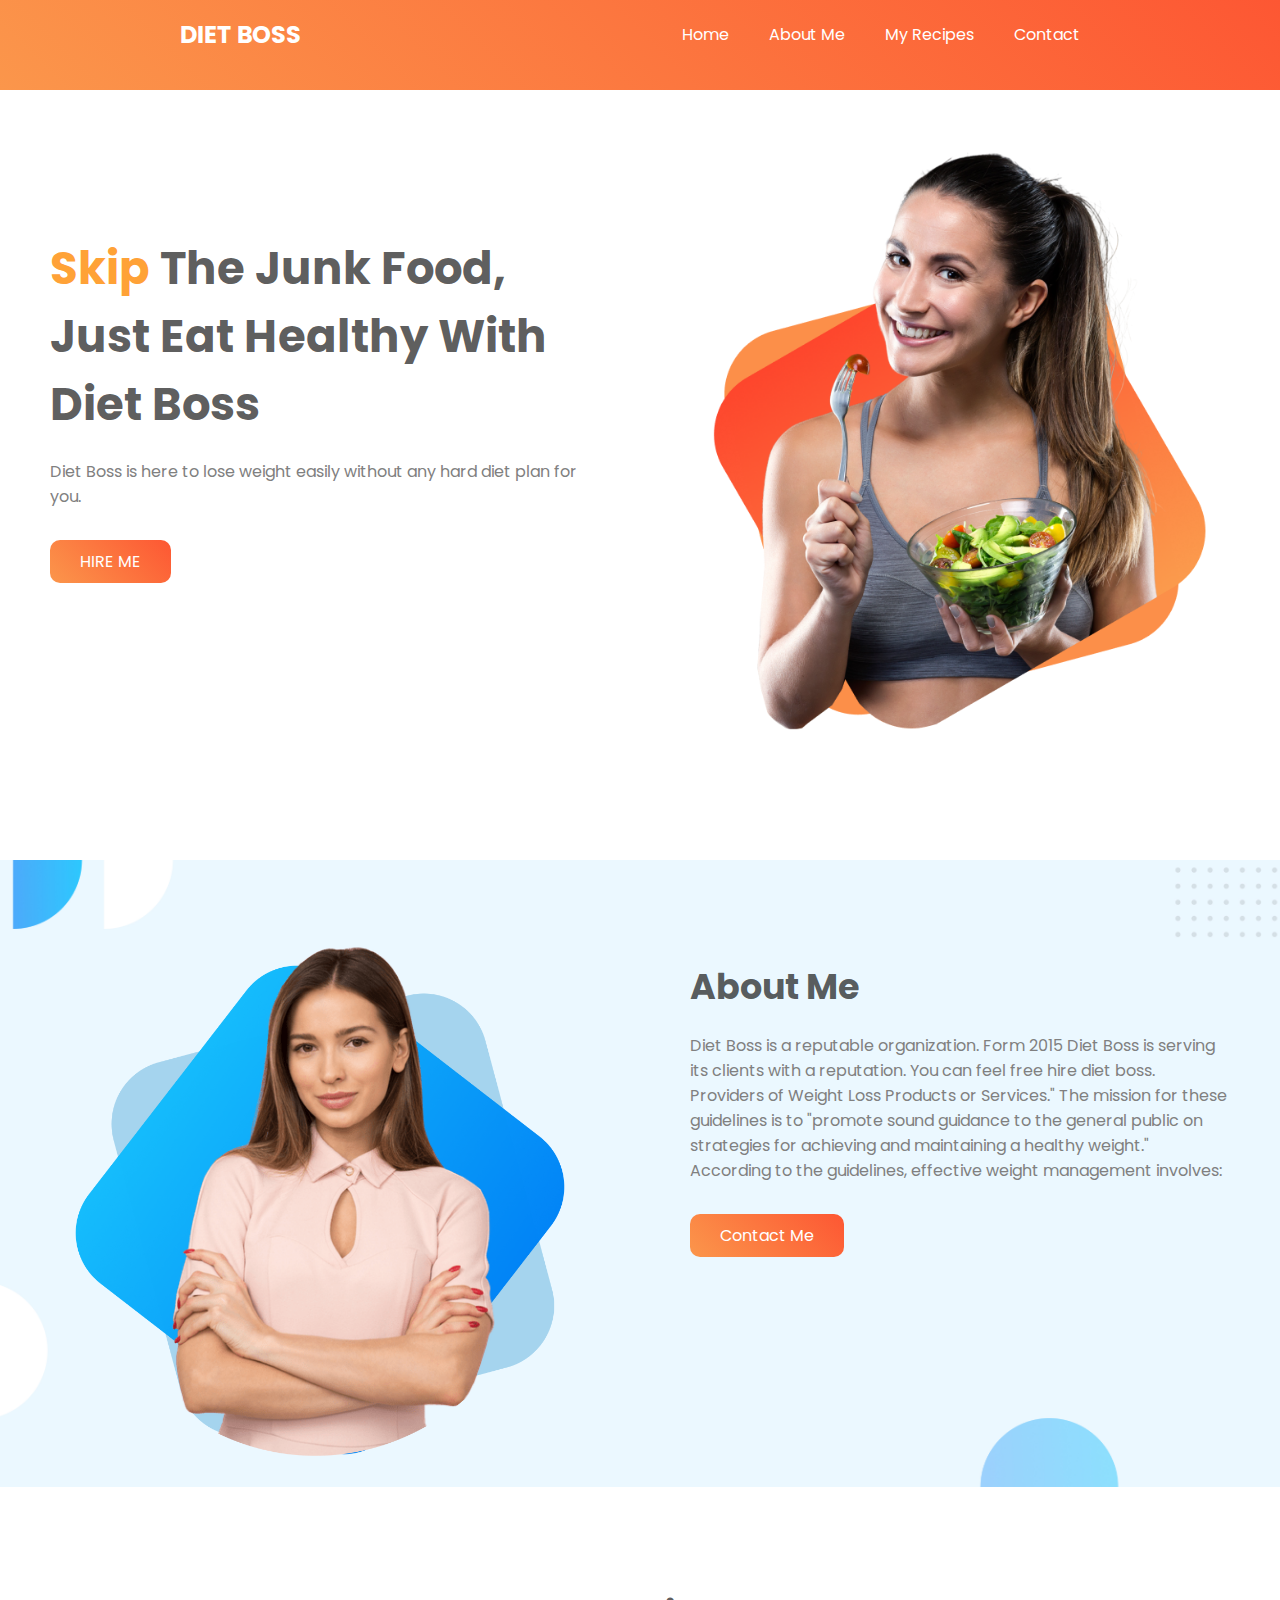
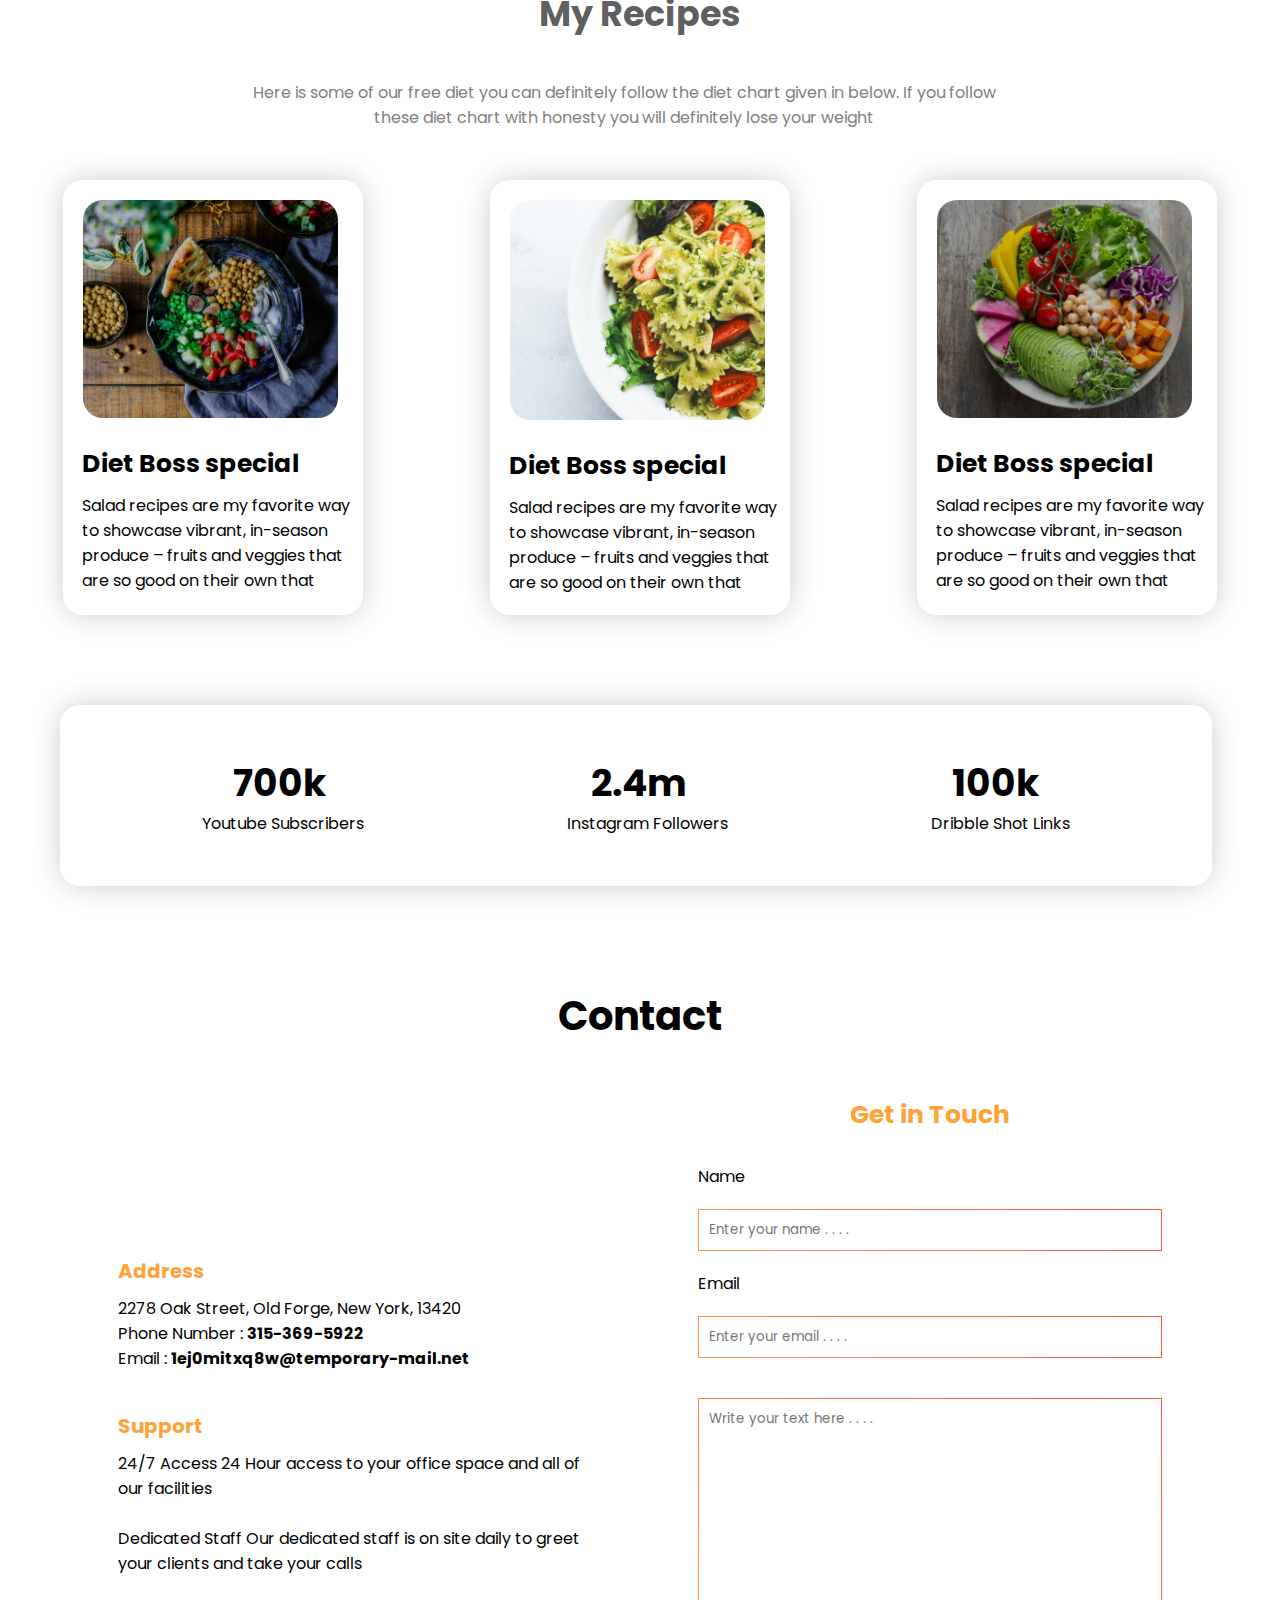
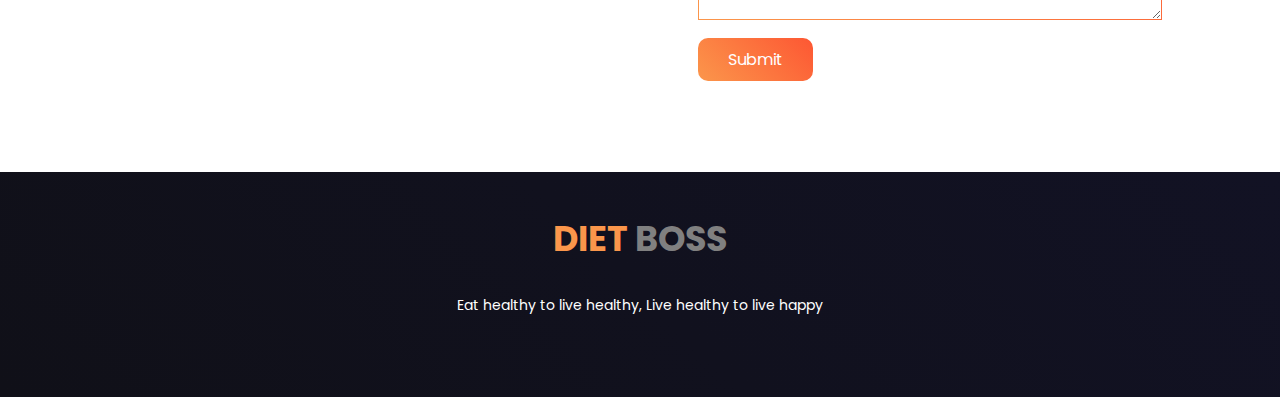
==== index.html @ 4af53c90 "diet web site" ====
<!DOCTYPE html>
<html lang="en">
<head>
    <meta charset="UTF-8">
    <meta http-equiv="X-UA-Compatible" content="IE=edge">
    <meta name="viewport" content="width=device-width, initial-scale=1.0">
    <title>Food Network</title>

    <link rel="preconnect" href="https://fonts.googleapis.com">
    <link rel="preconnect" href="https://fonts.gstatic.com" crossorigin>
    <link href="https://fonts.googleapis.com/css2?family=Poppins:wght@400;500;600;700&display=swap" rel="stylesheet">

    <link rel="stylesheet" href="style.css">
</head>
<body>
    
    <section id="hero">
        <div id="nav-bar">
            <h2>DIET BOSS</h2>
            <nav>
                <ul>
                    <li><a href="#">Home</a></li>
                    <li><a href="#about">About Me</a></li>
                    <li><a href="#my-recipes">My Recipes</a></li>
                    <li><a href="#contact">Contact</a></li>
                </ul>
            </nav>
        </div>

        <div id="desc">
            <div class="half-width">
                <h1><span>Skip</span> The Junk Food, Just Eat Healthy With Diet Boss</h1>
                <p>Diet Boss is here to lose weight easily without any hard diet plan for you.</p>
                <a class="link-btn" href="#">HIRE ME</a>
            </div>
    
            <div class="half-width">
                <img src="images/female/Group 8425.png" alt="">
            </div>
        </div>
    </section>


    <section id="about">
        <div class="half-width female-img">
            <img src="images/female/Group 8449.png" alt="">
        </div>
        <div class="half-width">
            <h2>About Me</h2>
            <p>Diet Boss is a reputable organization. Form 2015 Diet Boss is serving its clients with a reputation. You can feel free hire diet boss. Providers of Weight Loss Products or Services." The mission for these guidelines is to "promote sound guidance to the general public on strategies for achieving and maintaining a healthy weight." According to the guidelines, effective weight management involves:</p>
            <a class="link-btn" href="#">Contact Me</a>
        </div>
    </section>

    <section id="my-recipes">
        <div class="sub-title">
            <h2>My Recipes</h2>
            <p>Here is some of our free diet you can definitely follow the diet chart given in below. If you follow these diet chart with honesty you will definitely lose your weight</p>
        </div>

        <div class="recipe-desc">
            <div class="recipe-title">
                <img src="images/food/Project Cover8.png" alt="">
                <h3>Diet Boss special</h3>
                <p>Salad recipes are my favorite way to showcase vibrant, in-season produce – fruits and veggies that are so good on their own that 
                </p>
            </div>

            <div class="recipe-title">
                <img src="images/food/Project Cover7.png" alt="">
                <h3>Diet Boss special</h3>
                <p>Salad recipes are my favorite way to showcase vibrant, in-season produce – fruits and veggies that are so good on their own that 
                </p>
            </div>

            <div class="recipe-title">
                <img src="images/food/Project Cover5.png" alt="">
                <h3>Diet Boss special</h3>
                <p>Salad recipes are my favorite way to showcase vibrant, in-season produce – fruits and veggies that are so good on their own that 
                </p>
            </div>
        </div>

        <div class="sub-section">
            <div class="subscriber">
                <h2>700k</h2>
                <h2>2.4m</h2>
                <h2>100k</h2>
            </div>
            <div class="follower">
                <p>Youtube Subscribers</p>
                <p>Instagram Followers</p>
                <p>Dribble Shot Links </p>
            </div>
        </div>
    </section>

    <section id="contact">
        <h2>Contact</h2>
        <div class="contact-links">
            <div class="support">
                <h3>Address</h3>
                <p>2278  Oak Street,  Old Forge, New York,  13420 </p>
                <p>Phone Number  :  <strong>315-369-5922</strong> </p>
                <p>Email  : <strong>1ej0mitxq8w@temporary-mail.net</strong></p>

                <h3>Support</h3>
                 <p>24/7 Access
                    24 Hour access to your office space and all of our facilities</p><br>
                    <p>Dedicated Staff Our dedicated staff is on site daily to greet your clients and take your calls</p>
            </div>
            <div class="get-in-touch">
                <h3>Get in Touch</h3>
                <label for="text">Name <br>
                    <input type="text" placeholder="Enter your name . . . ." required>
                </label> <br>
                <label for="email">Email <br>
                    <input type="email" placeholder="Enter your email . . . ." required>
                </label>
                <label ><br>
                    <textarea name="" id="" cols="30" rows="10" placeholder="Write your text here . . . ." required></textarea>
                </label>
                <a  class="link-btn" href="#">Submit</a>
            </div>
        </div>
    </section>


    <footer>
        <h2><span>DIET</span>  BOSS</h2>
        <P>Eat healthy to live healthy, Live healthy to live happy</P>
    </footer>
</body>
</html>
---- style.css ----
html {
  scroll-behavior: smooth;
}

* {
  margin: 0%;
  padding: 0%;
  box-sizing: border-box;
  font-family: "Poppins", sans-serif;
}

#nav-bar {
  display: flex;
  height: 10vh;
  background-image: linear-gradient(45deg, #fb964b, #fd5733);
  justify-content: space-around;
}
#nav-bar h2 {
  margin-top: 17px;
  color: white;
}

nav {
  margin-top: 22px;
}

nav ul {
  display: flex;
}

nav ul li {
  list-style: none;
}

nav ul li a {
  text-decoration: none;
  padding: 0px 20px;
  color: white;
}

#desc {
  display: flex;
  margin-top: 50px;
}

.half-width {
  width: 50%;
  padding: 0px 50px;
}
.half-width h1 {
  font-size: 45px;
  margin-top: 95px;
  color: rgba(0, 0, 0, 0.651);
  font-weight: bold;
}
.half-width h2 {
  margin-top: 100px;
  font-weight: 700;
  font-size: 35px;
  color: rgba(0, 0, 0, 0.651);
}

.half-width h1 span {
  color: rgba(255, 136, 0, 0.801);
}

.half-width p {
  color: gray;
  padding: 20px 0px 40px 0px;
}

.half-width img {
  width: 100%;
}
.link-btn {
  text-decoration: none;
  color: white;
  background-image: linear-gradient(45deg, #fb964b, #fd5733);
  padding: 10px 30px;
  border-radius: 10px;
}

#about {
  margin-top: 100px;
  display: flex;
  background-image: url(images/shapes/Frame\ 57.jpg);
  background-position: center;
  background-repeat: no-repeat;
  background-size: cover;
}

.female-img {
  margin-top: 80px;
}

#my-recipes {
  margin-top: 100px;
}

.sub-title h2 {
  text-align: center;
  font-size: 35px;
  color: rgba(0, 0, 0, 0.651);
}
.sub-title p {
  text-align: center;
  width: 60%;
  margin-left: 240px;
  margin-top: 40px;
  color: gray;
}

.recipe-desc {
  display: flex;
  justify-content: space-around;
  margin-top: 50px;
}

.recipe-title {
  height: auto;
  width: 300px;
  border-radius: 20px;
  box-shadow: 0px 0px 30px rgba(0, 0, 0, 0.2);
}

.recipe-title img {
  width: 85%;
  border-radius: 20px;
  margin: 20px;
}

.recipe-title h3 {
  font-size: 25px;
  padding: 0px 10px 0px 19px;
}

.recipe-title p {
  padding: 10px 10px 20px 19px;
}

.sub-section {
  margin-left: 60px;
  margin-top: 90px;
  padding: 50px 40px;
  border-radius: 20px;
  box-shadow: 0px 0px 30px rgba(0, 0, 0, 0.2);
  width: 90%;
}

.subscriber {
  display: flex;
  justify-content: space-around;
  font-size: 25px;
  font-weight: 700;
}

.follower {
  display: flex;
  justify-content: space-around;
}

#contact {
  margin-top: 100px;
}

#contact h2 {
  text-align: center;
  font-size: 40px;
}

.contact-links {
  display: flex;
  padding: 0 60px;
  margin-top: 50px;
  justify-content: space-around;
}

.get-in-touch {
  width: 40%;
}

.get-in-touch h3 {
  text-align: center;
  font-size: 25px;
  padding-bottom: 30px;
  color: rgba(255, 136, 0, 0.801);
}
.get-in-touch input[type="text"],
input[type="email"],
textarea {
  padding: 10px;
  width: 100%;
  margin: 20px 0px;
  border: 1px solid;
  border-image: linear-gradient(45deg, #fb964b, #fd5733);
  border-image-slice: 1;
}

.support {
  width: 40%;
  margin-top: 120px;
}
.support h3 {
  font-size: 20px;
  padding-top: 40px;
  padding-bottom: 10px;
  color: rgba(255, 136, 0, 0.801);
}

footer {
  text-align: center;
  margin-top: 100px;
  height: 25vh;
  background-image: linear-gradient(45deg, rgb(16, 16, 24), rgb(18, 18, 36));
}
footer h2 {
  color: gray;
  font-size: 35px;
  padding-top: 40px;
}

footer h2 span {
  color: #fb964b;
}

footer p {
  padding-top: 30px;
  color: white;
  font-size: 14px;
}
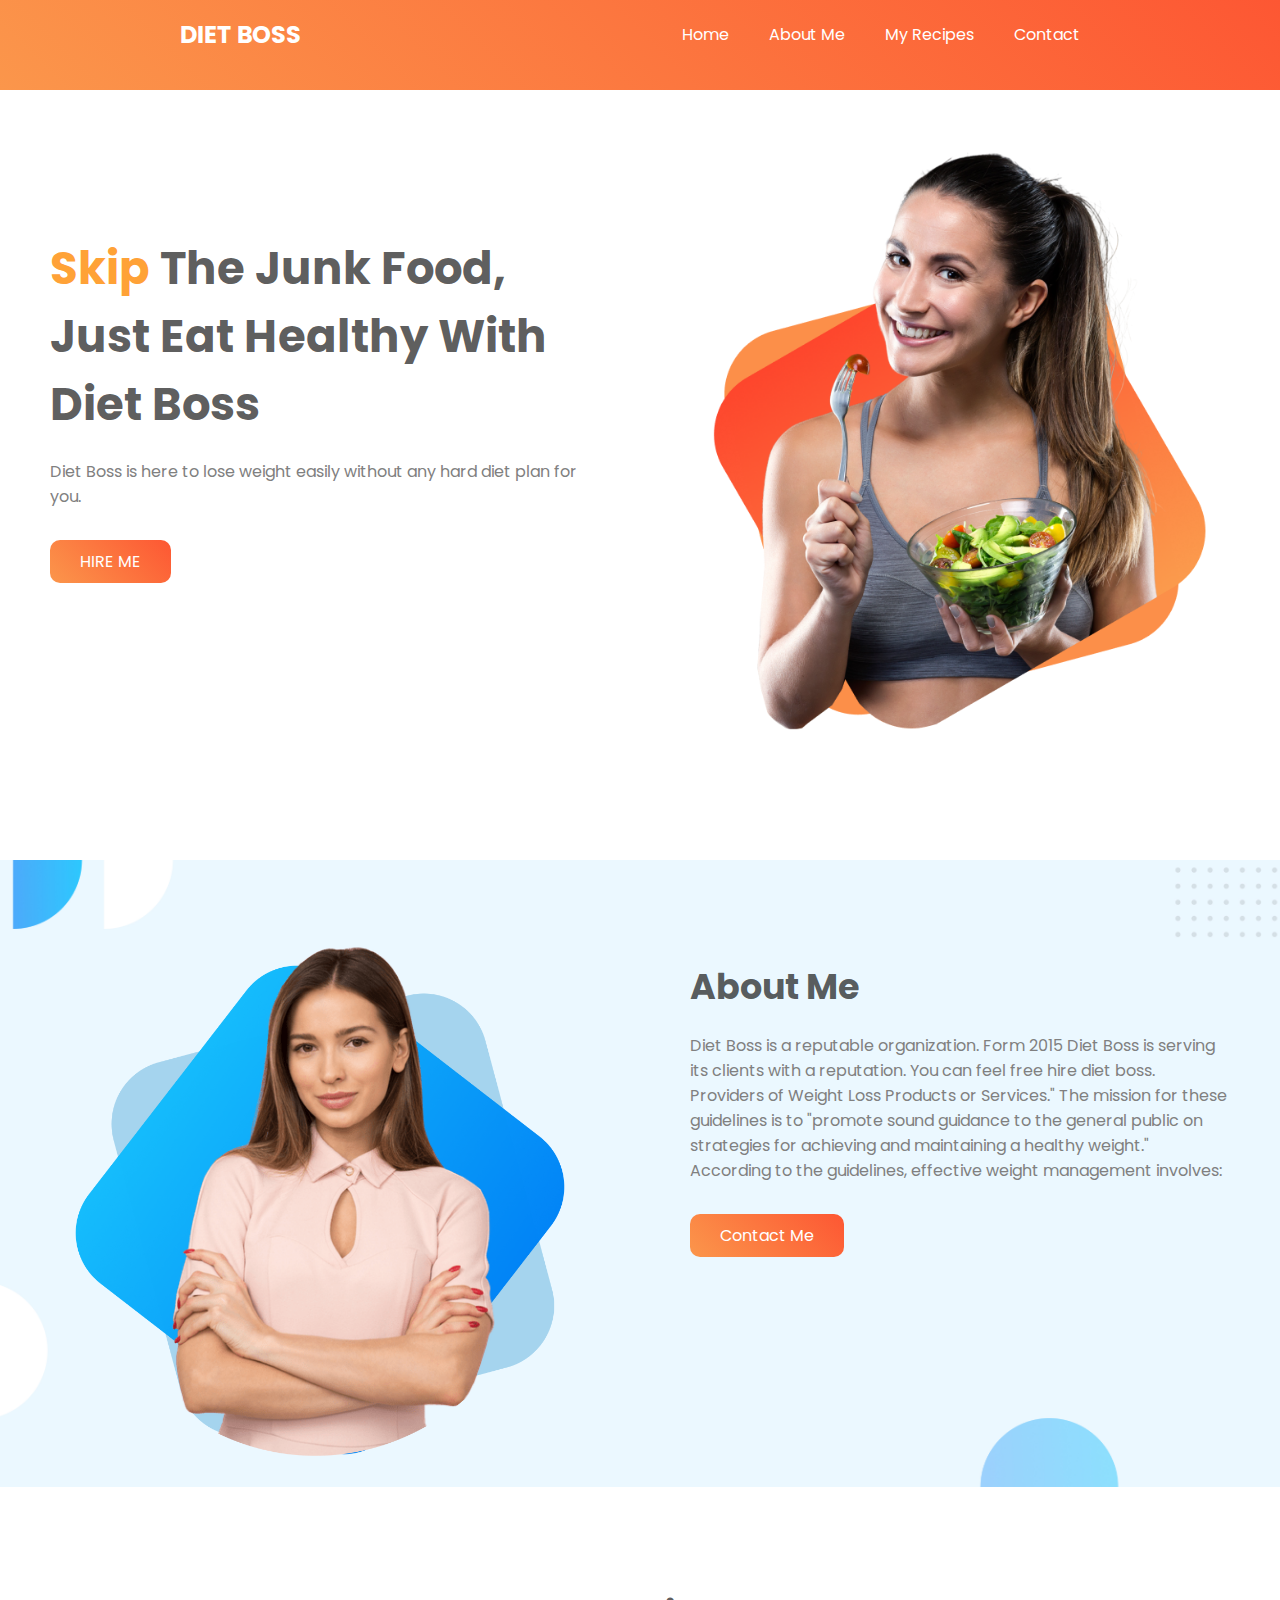
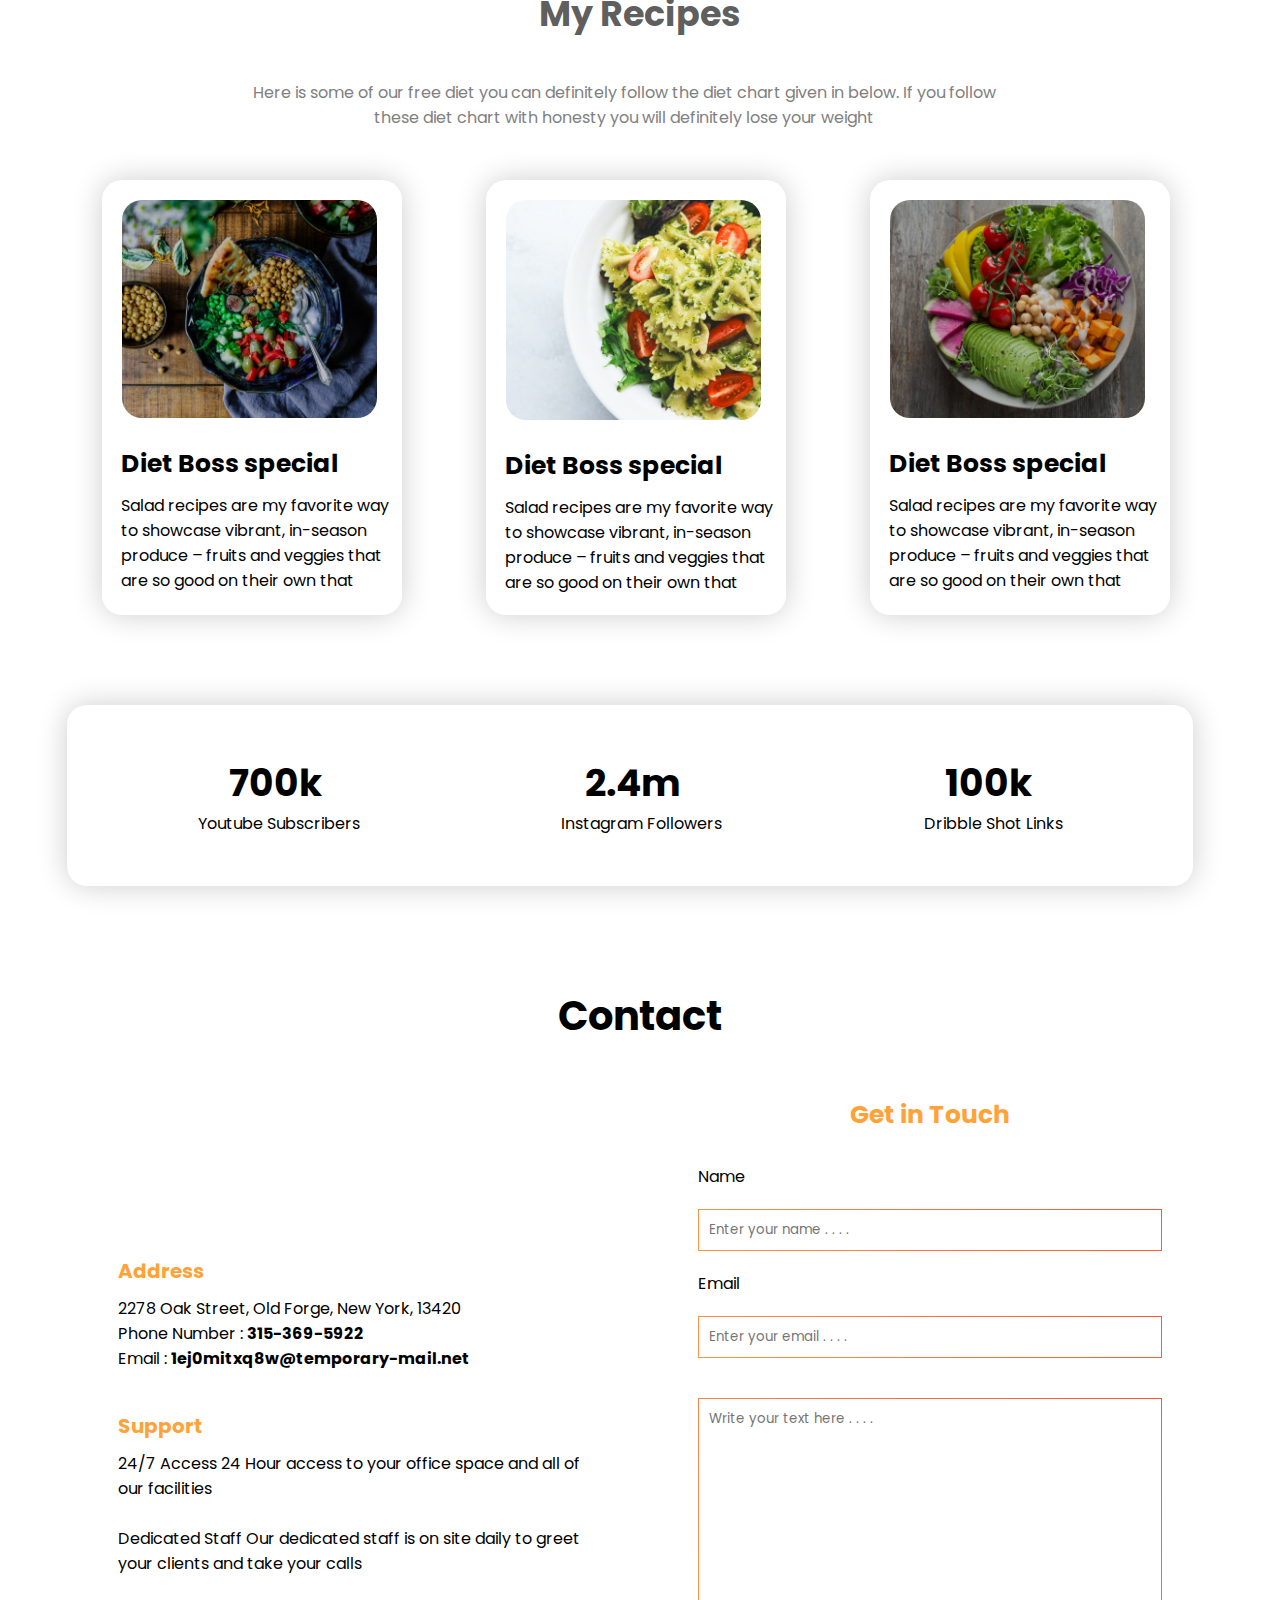
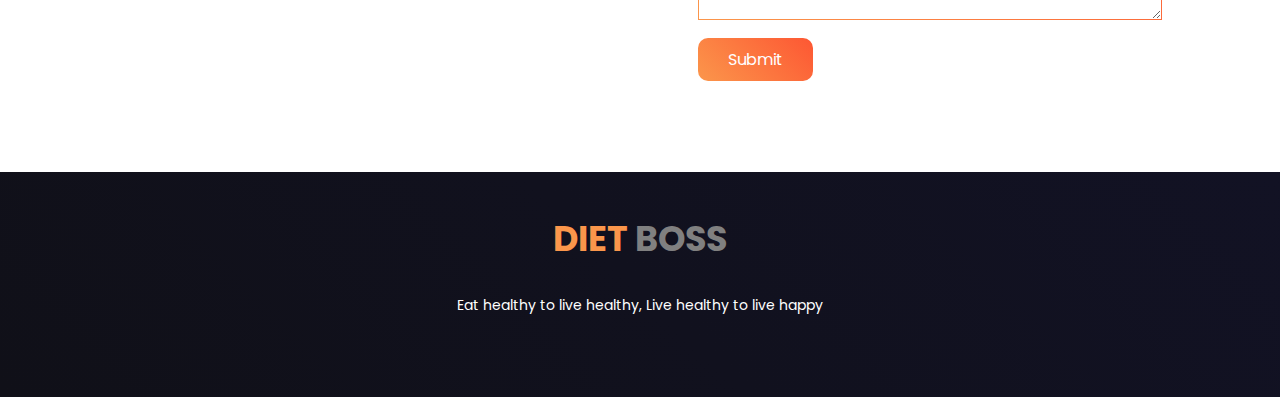
==== commit 757574af: "link added" ====
--- a/index.html
+++ b/index.html
@@ -31,7 +31,7 @@
             <div class="half-width">
                 <h1><span>Skip</span> The Junk Food, Just Eat Healthy With Diet Boss</h1>
                 <p>Diet Boss is here to lose weight easily without any hard diet plan for you.</p>
-                <a class="link-btn" href="#">HIRE ME</a>
+                <a class="link-btn" href="https://www.linkedin.com/in/atikul-jaman-ba0483216/" target="_blank">HIRE ME</a>
             </div>
     
             <div class="half-width">
@@ -48,7 +48,7 @@
         <div class="half-width">
             <h2>About Me</h2>
             <p>Diet Boss is a reputable organization. Form 2015 Diet Boss is serving its clients with a reputation. You can feel free hire diet boss. Providers of Weight Loss Products or Services." The mission for these guidelines is to "promote sound guidance to the general public on strategies for achieving and maintaining a healthy weight." According to the guidelines, effective weight management involves:</p>
-            <a class="link-btn" href="#">Contact Me</a>
+            <a class="link-btn" href="#contact">Contact Me</a>
         </div>
     </section>
 
--- a/style.css
+++ b/style.css
@@ -114,6 +114,8 @@
   display: flex;
   justify-content: space-around;
   margin-top: 50px;
+  width: 90%;
+  margin-left: 60px;
 }
 
 .recipe-title {
@@ -139,12 +141,12 @@
 }
 
 .sub-section {
-  margin-left: 60px;
+  margin-left: 67px;
   margin-top: 90px;
-  padding: 50px 40px;
+  padding: 50px 30px;
   border-radius: 20px;
   box-shadow: 0px 0px 30px rgba(0, 0, 0, 0.2);
-  width: 90%;
+  width: 88%;
 }
 
 .subscriber {
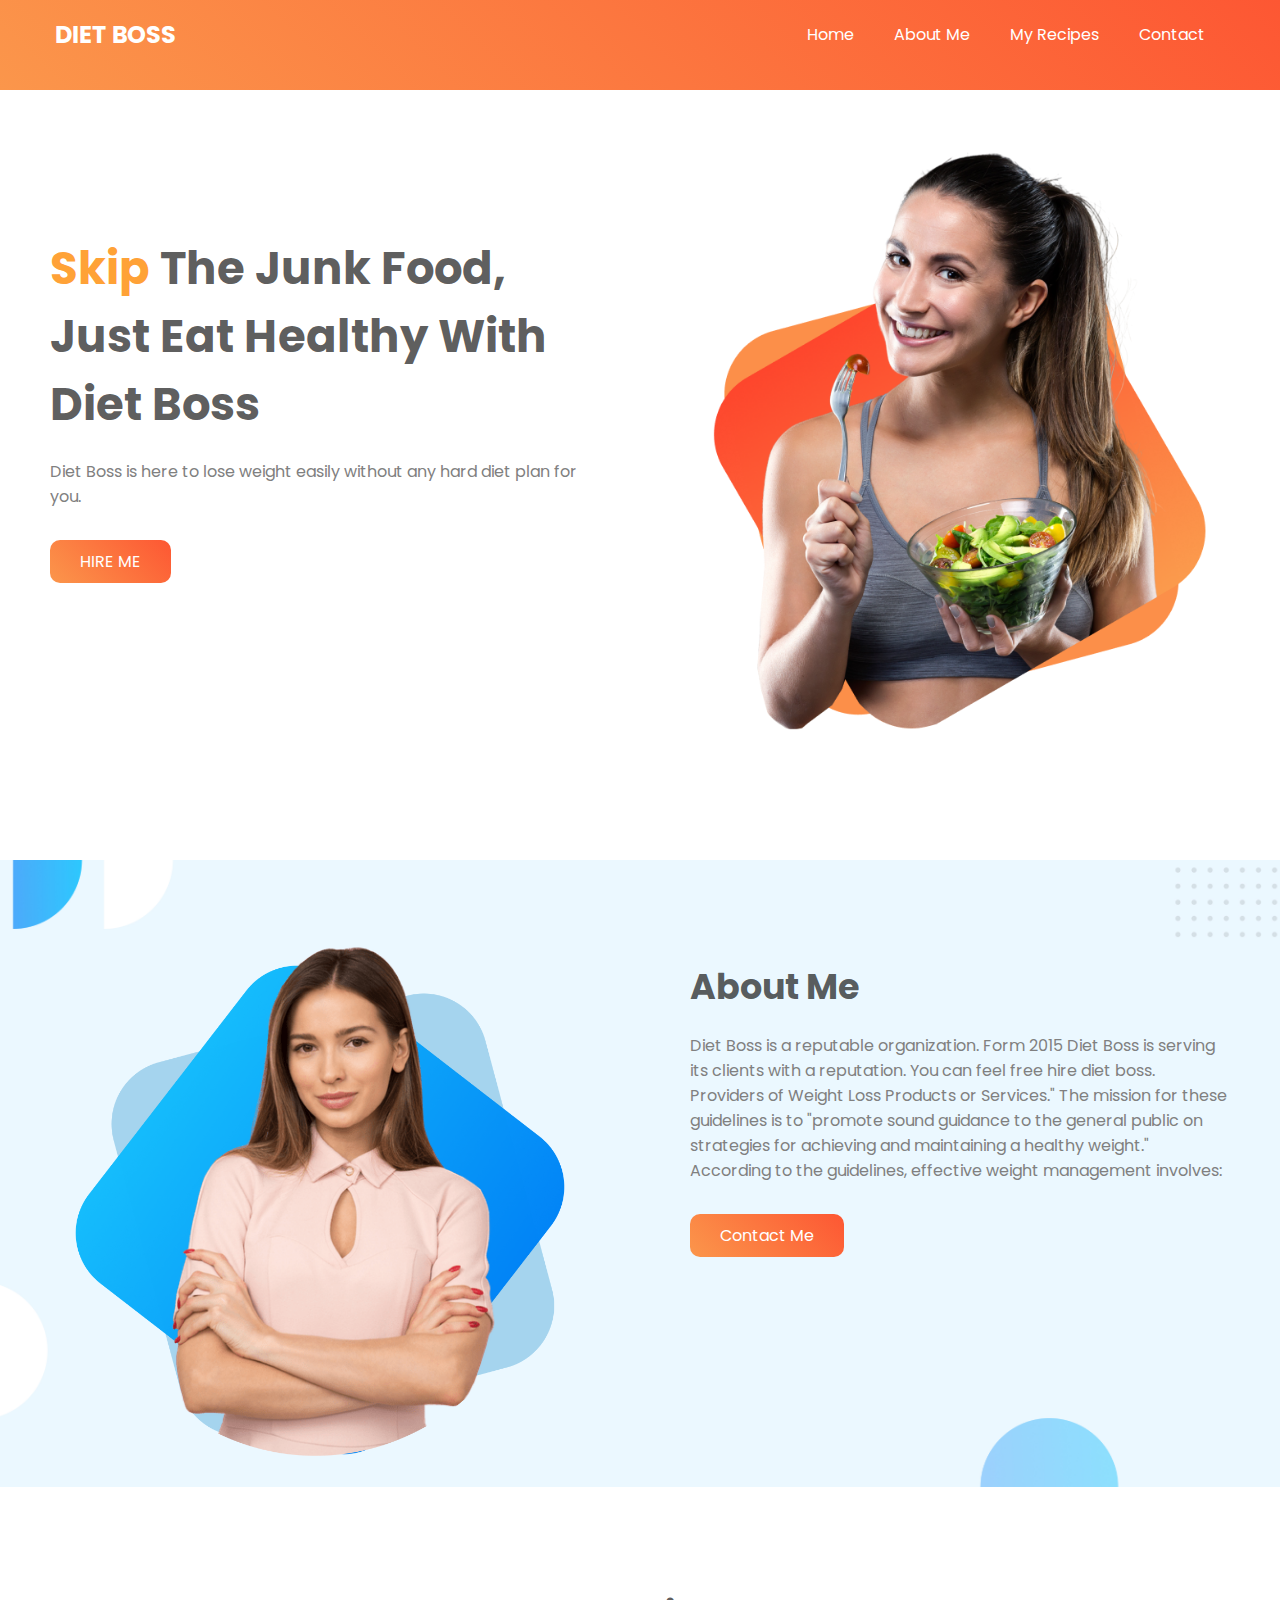
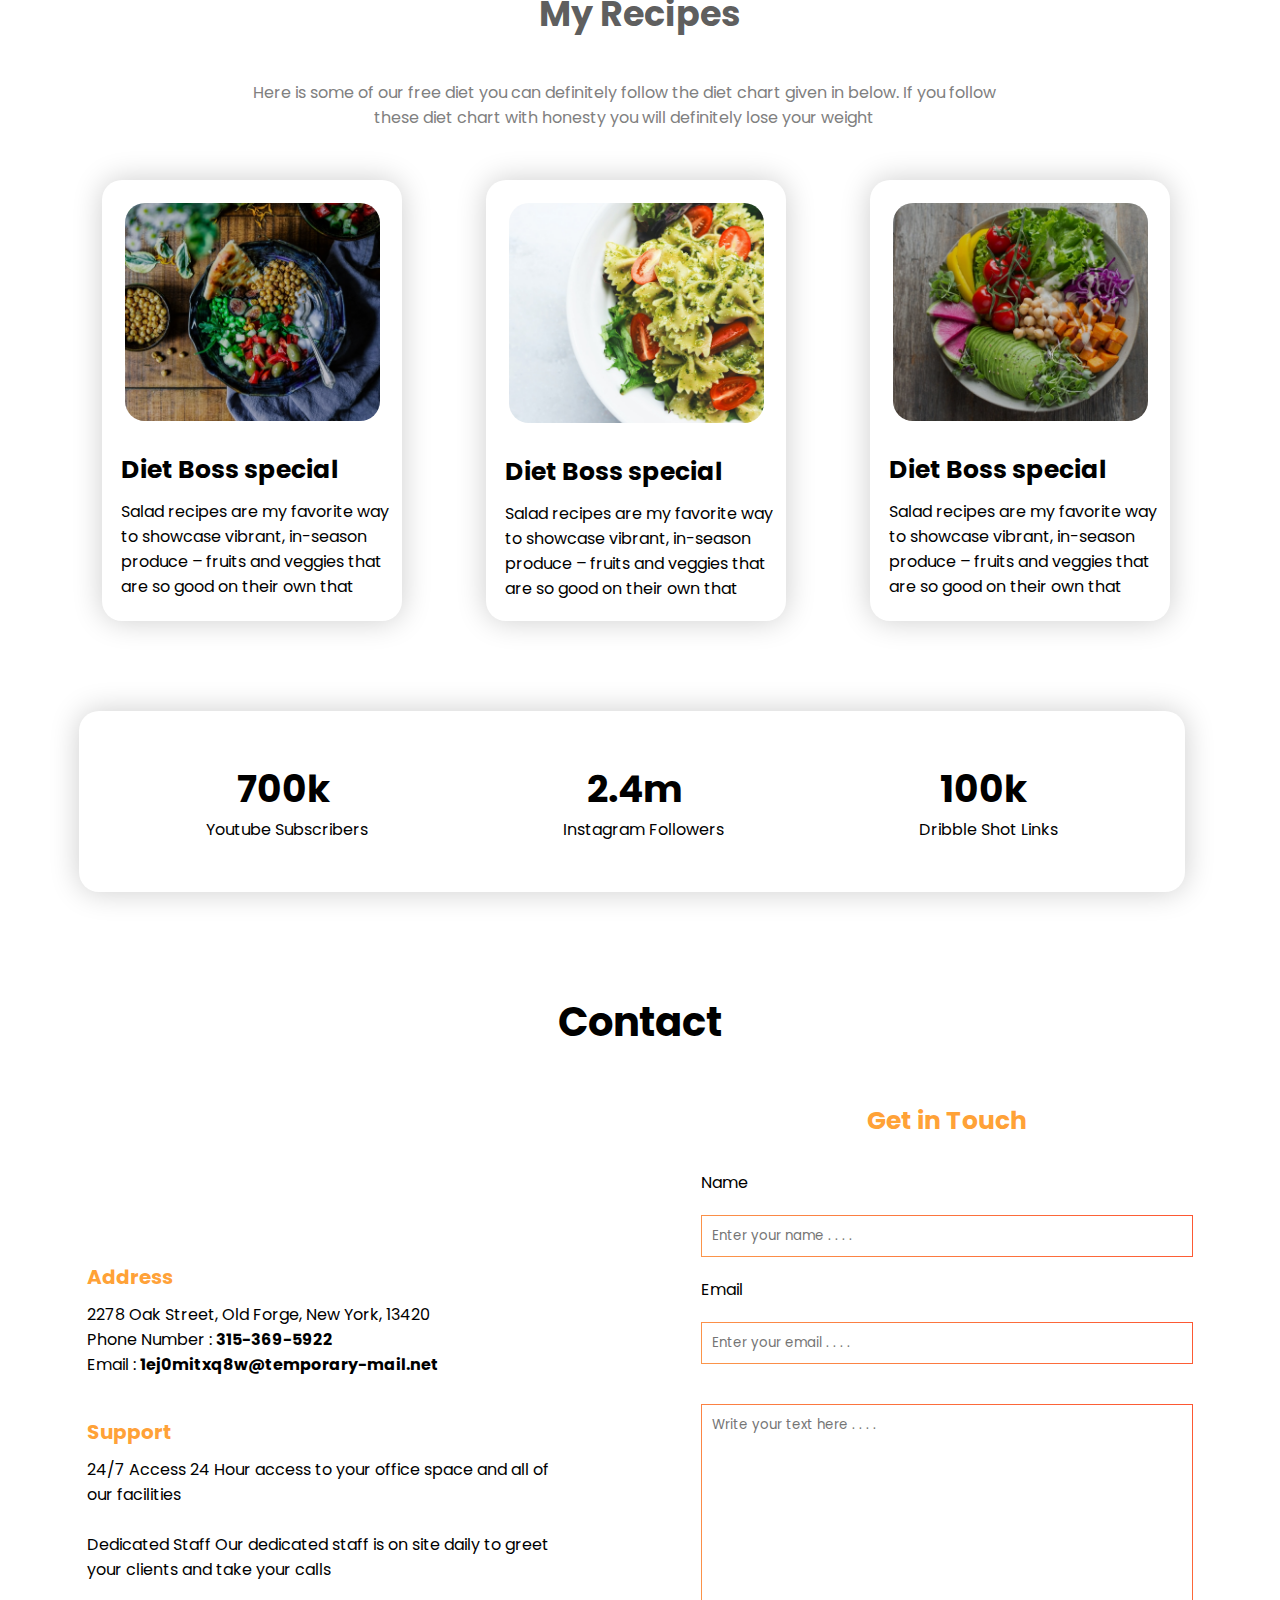
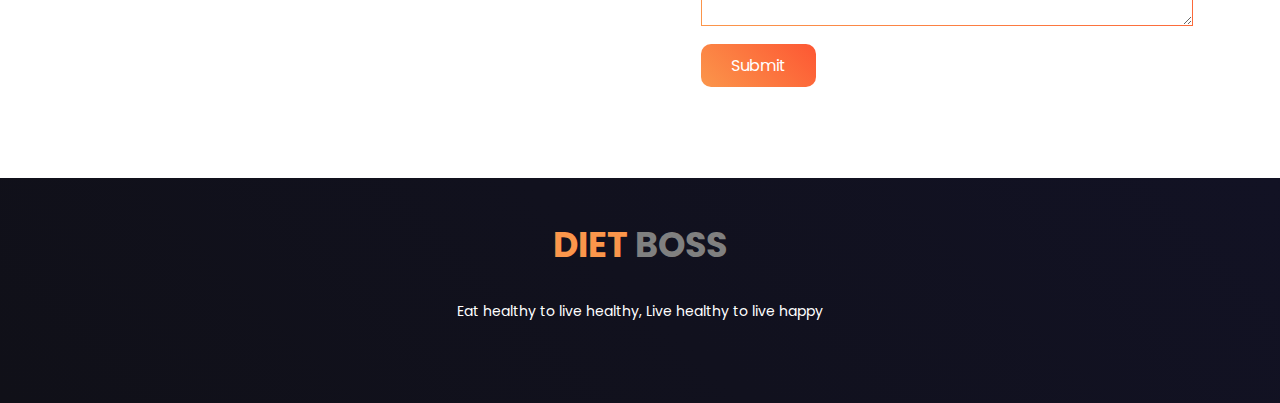
==== commit 5a464b49: "some css edited" ====
--- a/index.html
+++ b/index.html
@@ -1,5 +1,6 @@
 <!DOCTYPE html>
 <html lang="en">
+
 <head>
     <meta charset="UTF-8">
     <meta http-equiv="X-UA-Compatible" content="IE=edge">
@@ -12,8 +13,9 @@
 
     <link rel="stylesheet" href="style.css">
 </head>
+
 <body>
-    
+
     <section id="hero">
         <div id="nav-bar">
             <h2>DIET BOSS</h2>
@@ -31,9 +33,10 @@
             <div class="half-width">
                 <h1><span>Skip</span> The Junk Food, Just Eat Healthy With Diet Boss</h1>
                 <p>Diet Boss is here to lose weight easily without any hard diet plan for you.</p>
-                <a class="link-btn" href="https://www.linkedin.com/in/atikul-jaman-ba0483216/" target="_blank">HIRE ME</a>
+                <a class="link-btn" href="https://www.linkedin.com/in/atikul-jaman-ba0483216/" target="_blank">HIRE
+                    ME</a>
             </div>
-    
+
             <div class="half-width">
                 <img src="images/female/Group 8425.png" alt="">
             </div>
@@ -47,7 +50,10 @@
         </div>
         <div class="half-width">
             <h2>About Me</h2>
-            <p>Diet Boss is a reputable organization. Form 2015 Diet Boss is serving its clients with a reputation. You can feel free hire diet boss. Providers of Weight Loss Products or Services." The mission for these guidelines is to "promote sound guidance to the general public on strategies for achieving and maintaining a healthy weight." According to the guidelines, effective weight management involves:</p>
+            <p>Diet Boss is a reputable organization. Form 2015 Diet Boss is serving its clients with a reputation. You
+                can feel free hire diet boss. Providers of Weight Loss Products or Services." The mission for these
+                guidelines is to "promote sound guidance to the general public on strategies for achieving and
+                maintaining a healthy weight." According to the guidelines, effective weight management involves:</p>
             <a class="link-btn" href="#contact">Contact Me</a>
         </div>
     </section>
@@ -55,28 +61,32 @@
     <section id="my-recipes">
         <div class="sub-title">
             <h2>My Recipes</h2>
-            <p>Here is some of our free diet you can definitely follow the diet chart given in below. If you follow these diet chart with honesty you will definitely lose your weight</p>
+            <p>Here is some of our free diet you can definitely follow the diet chart given in below. If you follow
+                these diet chart with honesty you will definitely lose your weight</p>
         </div>
 
         <div class="recipe-desc">
             <div class="recipe-title">
                 <img src="images/food/Project Cover8.png" alt="">
                 <h3>Diet Boss special</h3>
-                <p>Salad recipes are my favorite way to showcase vibrant, in-season produce – fruits and veggies that are so good on their own that 
+                <p>Salad recipes are my favorite way to showcase vibrant, in-season produce – fruits and veggies that
+                    are so good on their own that
                 </p>
             </div>
 
             <div class="recipe-title">
                 <img src="images/food/Project Cover7.png" alt="">
                 <h3>Diet Boss special</h3>
-                <p>Salad recipes are my favorite way to showcase vibrant, in-season produce – fruits and veggies that are so good on their own that 
+                <p>Salad recipes are my favorite way to showcase vibrant, in-season produce – fruits and veggies that
+                    are so good on their own that
                 </p>
             </div>
 
             <div class="recipe-title">
                 <img src="images/food/Project Cover5.png" alt="">
                 <h3>Diet Boss special</h3>
-                <p>Salad recipes are my favorite way to showcase vibrant, in-season produce – fruits and veggies that are so good on their own that 
+                <p>Salad recipes are my favorite way to showcase vibrant, in-season produce – fruits and veggies that
+                    are so good on their own that
                 </p>
             </div>
         </div>
@@ -100,15 +110,16 @@
         <div class="contact-links">
             <div class="support">
                 <h3>Address</h3>
-                <p>2278  Oak Street,  Old Forge, New York,  13420 </p>
-                <p>Phone Number  :  <strong>315-369-5922</strong> </p>
-                <p>Email  : <strong>1ej0mitxq8w@temporary-mail.net</strong></p>
+                <p>2278 Oak Street, Old Forge, New York, 13420 </p>
+                <p>Phone Number : <strong>315-369-5922</strong> </p>
+                <p>Email : <strong>1ej0mitxq8w@temporary-mail.net</strong></p>
 
                 <h3>Support</h3>
-                 <p>24/7 Access
+                <p>24/7 Access
                     24 Hour access to your office space and all of our facilities</p><br>
-                    <p>Dedicated Staff Our dedicated staff is on site daily to greet your clients and take your calls</p>
+                <p>Dedicated Staff Our dedicated staff is on site daily to greet your clients and take your calls</p>
             </div>
+
             <div class="get-in-touch">
                 <h3>Get in Touch</h3>
                 <label for="text">Name <br>
@@ -117,18 +128,20 @@
                 <label for="email">Email <br>
                     <input type="email" placeholder="Enter your email . . . ." required>
                 </label>
-                <label ><br>
-                    <textarea name="" id="" cols="30" rows="10" placeholder="Write your text here . . . ." required></textarea>
+                <label><br>
+                    <textarea name="" id="" cols="30" rows="10" placeholder="Write your text here . . . ."
+                        required></textarea>
                 </label>
-                <a  class="link-btn" href="#">Submit</a>
+                <a class="link-btn" href="#">Submit</a>
             </div>
         </div>
     </section>
 
 
     <footer>
-        <h2><span>DIET</span>  BOSS</h2>
+        <h2><span>DIET</span> BOSS</h2>
         <P>Eat healthy to live healthy, Live healthy to live happy</P>
     </footer>
 </body>
+
 </html>--- a/style.css
+++ b/style.css
@@ -13,11 +13,14 @@
   display: flex;
   height: 10vh;
   background-image: linear-gradient(45deg, #fb964b, #fd5733);
-  justify-content: space-around;
-}
+  justify-content: space-between;
+  padding: 0 4.3%;
+}
+
 #nav-bar h2 {
   margin-top: 17px;
   color: white;
+  cursor: pointer;
 }
 
 nav {
@@ -128,7 +131,7 @@
 .recipe-title img {
   width: 85%;
   border-radius: 20px;
-  margin: 20px;
+  margin: 23px;
 }
 
 .recipe-title h3 {
@@ -141,12 +144,12 @@
 }
 
 .sub-section {
-  margin-left: 67px;
+  margin-left: 79px;
   margin-top: 90px;
   padding: 50px 30px;
   border-radius: 20px;
   box-shadow: 0px 0px 30px rgba(0, 0, 0, 0.2);
-  width: 88%;
+  width: 86.4%;
 }
 
 .subscriber {
@@ -172,7 +175,7 @@
 
 .contact-links {
   display: flex;
-  padding: 0 60px;
+  padding: 0 2%;
   margin-top: 50px;
   justify-content: space-around;
 }
